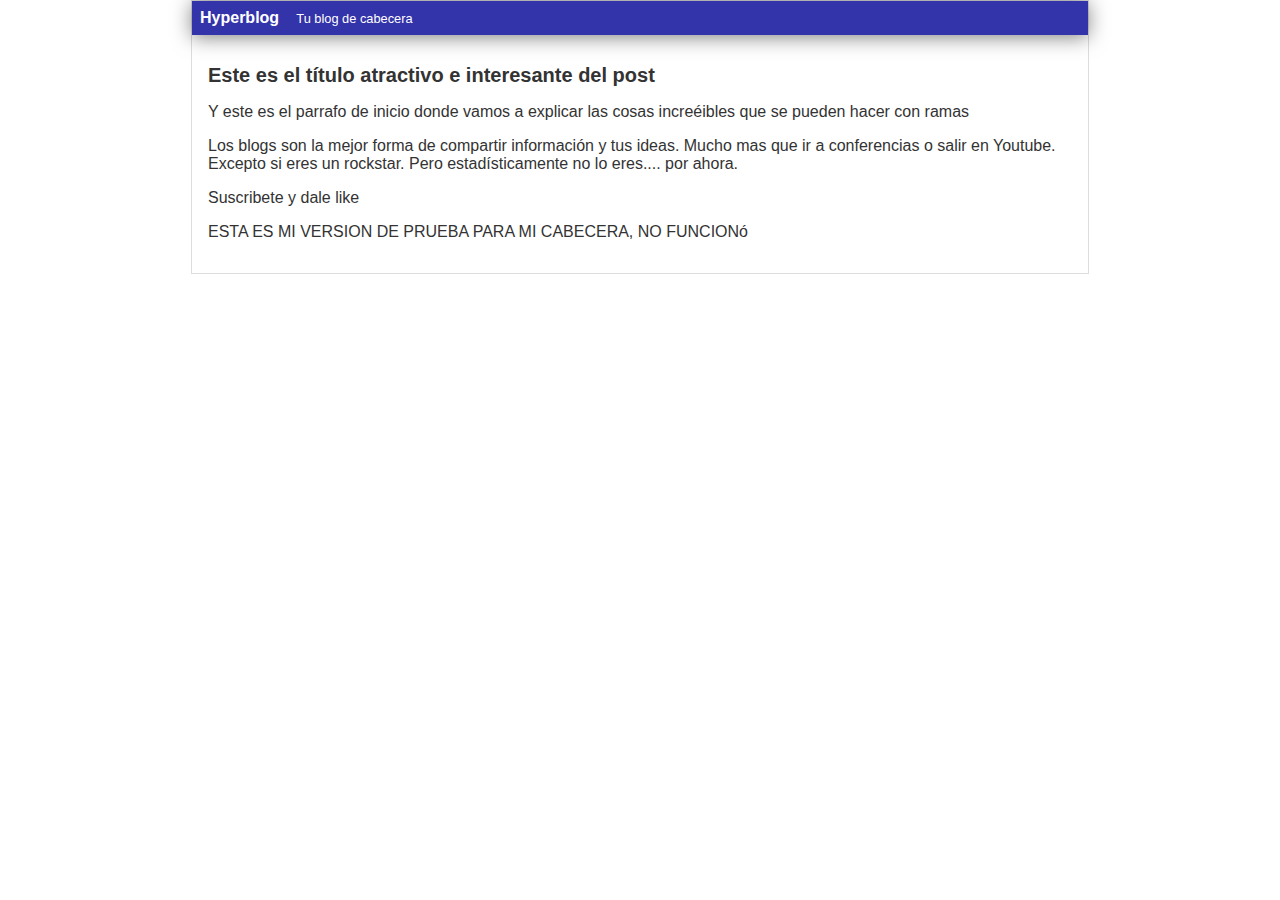
==== index.html @ 9c10b913 "hice otro commit cabecera" ====
<html>
    <head>
        <title>Bienvenido a mi Blog: 2.0</title>
        <link rel="stylesheet" href="./style.css" />
    </head>
    <body>
        <div id="container">
            <div id="cabecera">
                Hyperblog
                <span id="tagline">Tu blog de cabecera</span>
            </div>
            <div id="post">
                <h1>Este es el título atractivo e interesante del post</h1>
                <p>Y este es el parrafo de inicio donde vamos a explicar las cosas increéibles que se pueden hacer con ramas</p>
                <p>Los blogs son la mejor forma de compartir información y tus ideas. Mucho mas que ir a conferencias o salir en Youtube. Excepto si eres un rockstar. Pero estadísticamente no lo eres.... por ahora.</p>
                <p>Suscribete y dale like</p>
                <p>ESTA ES MI VERSION DE PRUEBA PARA MI CABECERA, NO FUNCIONó</p>

            </div>
        </div>
    </body>
</html>
---- style.css ----
body
{
    color: #333;
    text-align: center;
    font-family: Arial;
    font-size: 16px;
    margin: 0;
    padding: 0;
}

#cabecera
{
    background: #33A;
    box-shadow: 0px 2px 20px 0px rgba(0,0,0,0.5);
    color: white;
    font-weight: bold;
    margin: 0;
    padding: 0.5em;
}

#cabecera #tagline
{
    padding: 0 0 0 1em;
    font-weight: normal;
    font-size: 0.8em;
}

#container
{
    width: 70%;
    padding: 0;
    text-align: left;
    border: 1px solid #DDD;
    margin: 0 auto;
}

#container h1
{
    font-size: 20px;
}
#post
{
    padding: 1em;
}
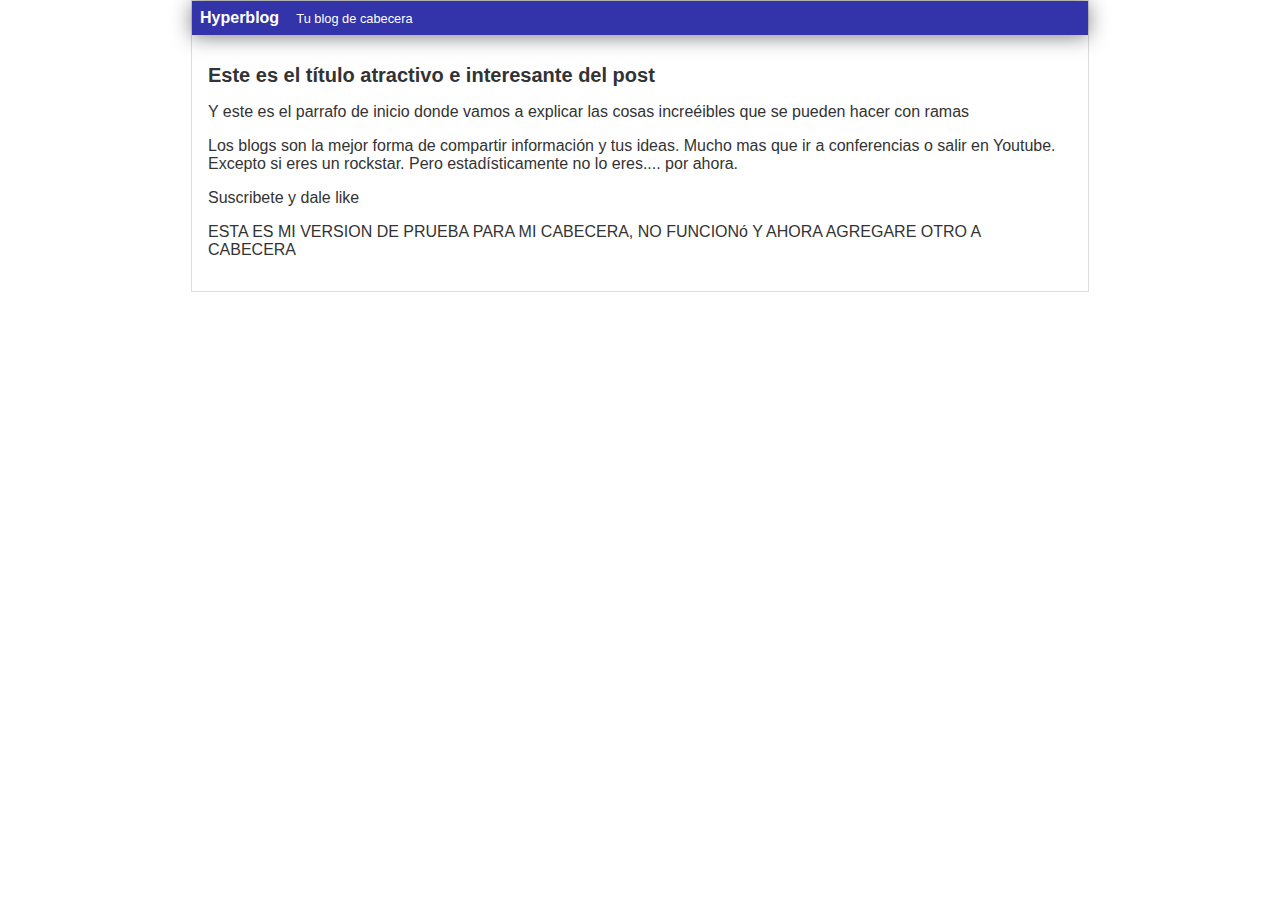
==== commit 04df4584: "segundo commit de prueba" ====
--- a/index.html
+++ b/index.html
@@ -14,7 +14,7 @@
                 <p>Y este es el parrafo de inicio donde vamos a explicar las cosas increéibles que se pueden hacer con ramas</p>
                 <p>Los blogs son la mejor forma de compartir información y tus ideas. Mucho mas que ir a conferencias o salir en Youtube. Excepto si eres un rockstar. Pero estadísticamente no lo eres.... por ahora.</p>
                 <p>Suscribete y dale like</p>
-                <p>ESTA ES MI VERSION DE PRUEBA PARA MI CABECERA, NO FUNCIONó</p>
+                <p>ESTA ES MI VERSION DE PRUEBA PARA MI CABECERA, NO FUNCIONó Y AHORA AGREGARE OTRO A CABECERA</p>
 
             </div>
         </div>
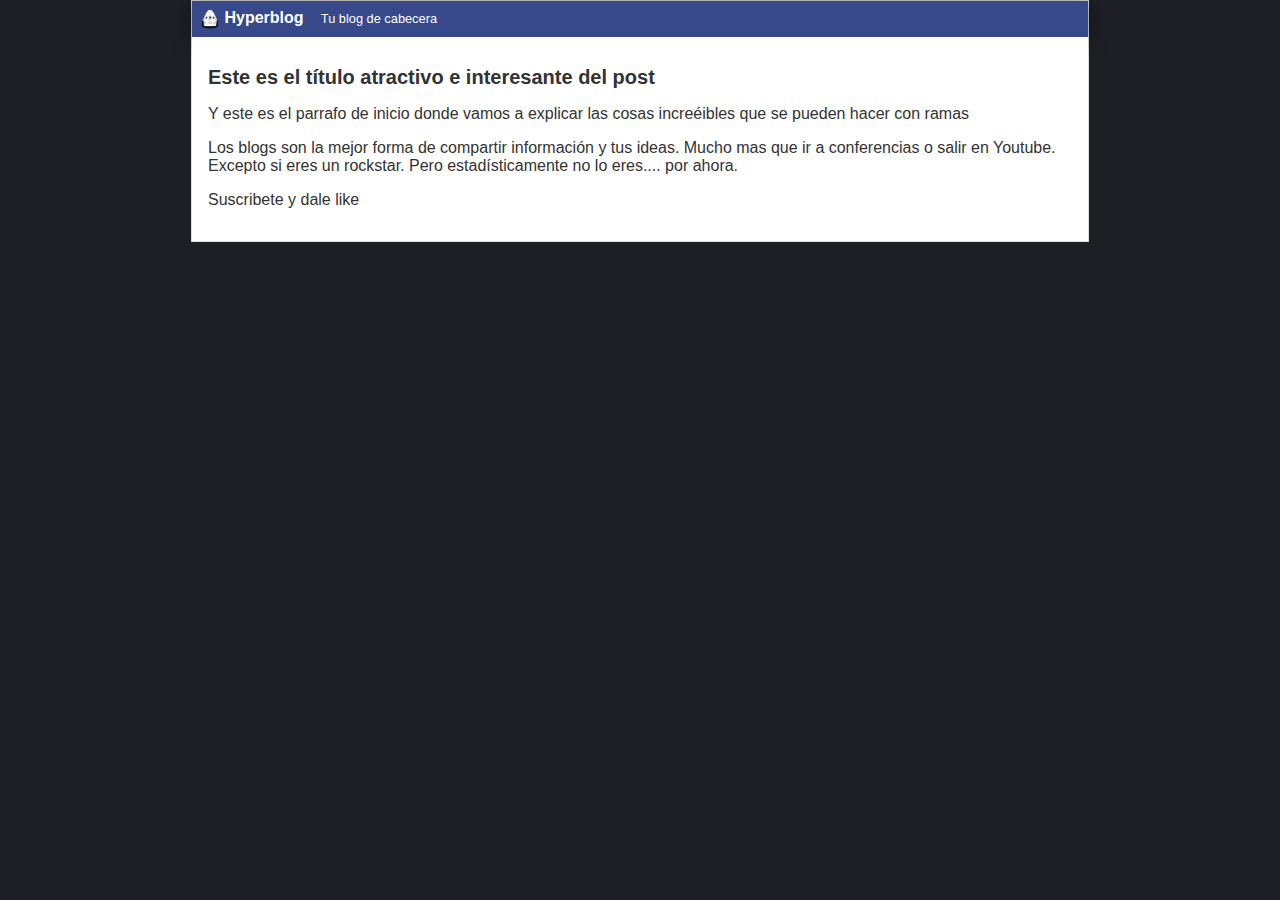
==== commit c4554a9d: "color de fondo, logo nuevo y mejor color de header" ====
--- a/index.html
+++ b/index.html
@@ -6,6 +6,7 @@
     <body>
         <div id="container">
             <div id="cabecera">
+                <img id="logo" src="imagenes/dragon.png" />
                 Hyperblog
                 <span id="tagline">Tu blog de cabecera</span>
             </div>
@@ -14,8 +15,6 @@
                 <p>Y este es el parrafo de inicio donde vamos a explicar las cosas increéibles que se pueden hacer con ramas</p>
                 <p>Los blogs son la mejor forma de compartir información y tus ideas. Mucho mas que ir a conferencias o salir en Youtube. Excepto si eres un rockstar. Pero estadísticamente no lo eres.... por ahora.</p>
                 <p>Suscribete y dale like</p>
-                <p>ESTA ES MI VERSION DE PRUEBA PARA MI CABECERA, NO FUNCIONó Y AHORA AGREGARE OTRO A CABECERA</p>
-
             </div>
         </div>
     </body>
--- a/style.css
+++ b/style.css
@@ -1,5 +1,6 @@
 body
 {
+    background: #1e1f24;
     color: #333;
     text-align: center;
     font-family: Arial;
@@ -10,12 +11,18 @@
 
 #cabecera
 {
-    background: #33A;
+    background: #37488b;
     box-shadow: 0px 2px 20px 0px rgba(0,0,0,0.5);
     color: white;
     font-weight: bold;
     margin: 0;
     padding: 0.5em;
+}
+
+#cabecera #logo
+{
+    width: 20px;
+    vertical-align: middle;
 }
 
 #cabecera #tagline
@@ -40,5 +47,6 @@
 }
 #post
 {
+    background: white;
     padding: 1em;
 }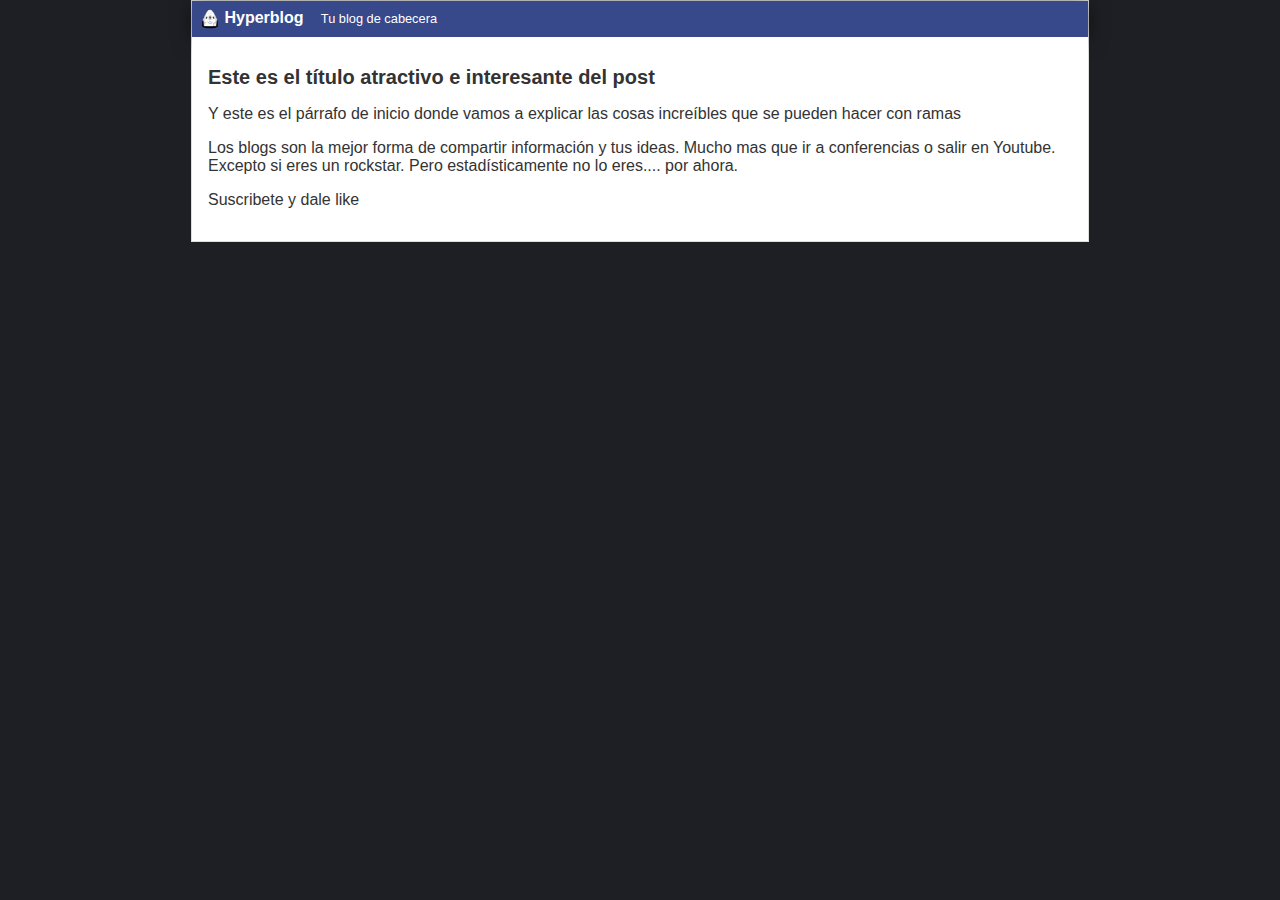
==== commit 078abe74: "Tildes y typos arreglados" ====
--- a/index.html
+++ b/index.html
@@ -12,7 +12,7 @@
             </div>
             <div id="post">
                 <h1>Este es el título atractivo e interesante del post</h1>
-                <p>Y este es el parrafo de inicio donde vamos a explicar las cosas increéibles que se pueden hacer con ramas</p>
+                <p>Y este es el párrafo de inicio donde vamos a explicar las cosas increíbles que se pueden hacer con ramas</p>
                 <p>Los blogs son la mejor forma de compartir información y tus ideas. Mucho mas que ir a conferencias o salir en Youtube. Excepto si eres un rockstar. Pero estadísticamente no lo eres.... por ahora.</p>
                 <p>Suscribete y dale like</p>
             </div>
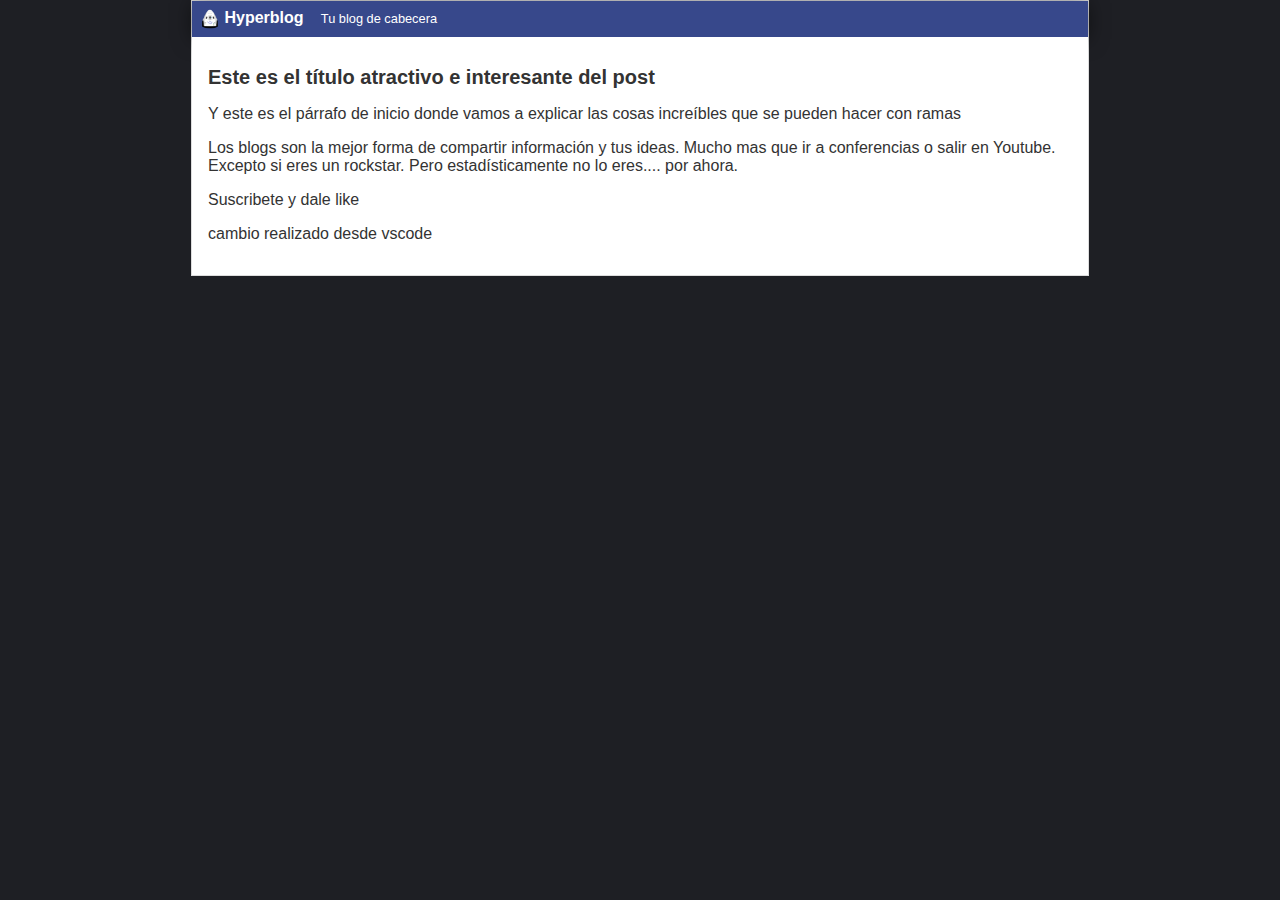
==== commit b11cd652: "hice un cambio desde vscode" ====
--- a/index.html
+++ b/index.html
@@ -15,6 +15,7 @@
                 <p>Y este es el párrafo de inicio donde vamos a explicar las cosas increíbles que se pueden hacer con ramas</p>
                 <p>Los blogs son la mejor forma de compartir información y tus ideas. Mucho mas que ir a conferencias o salir en Youtube. Excepto si eres un rockstar. Pero estadísticamente no lo eres.... por ahora.</p>
                 <p>Suscribete y dale like</p>
+                <p>cambio realizado desde vscode</p>
             </div>
         </div>
     </body>
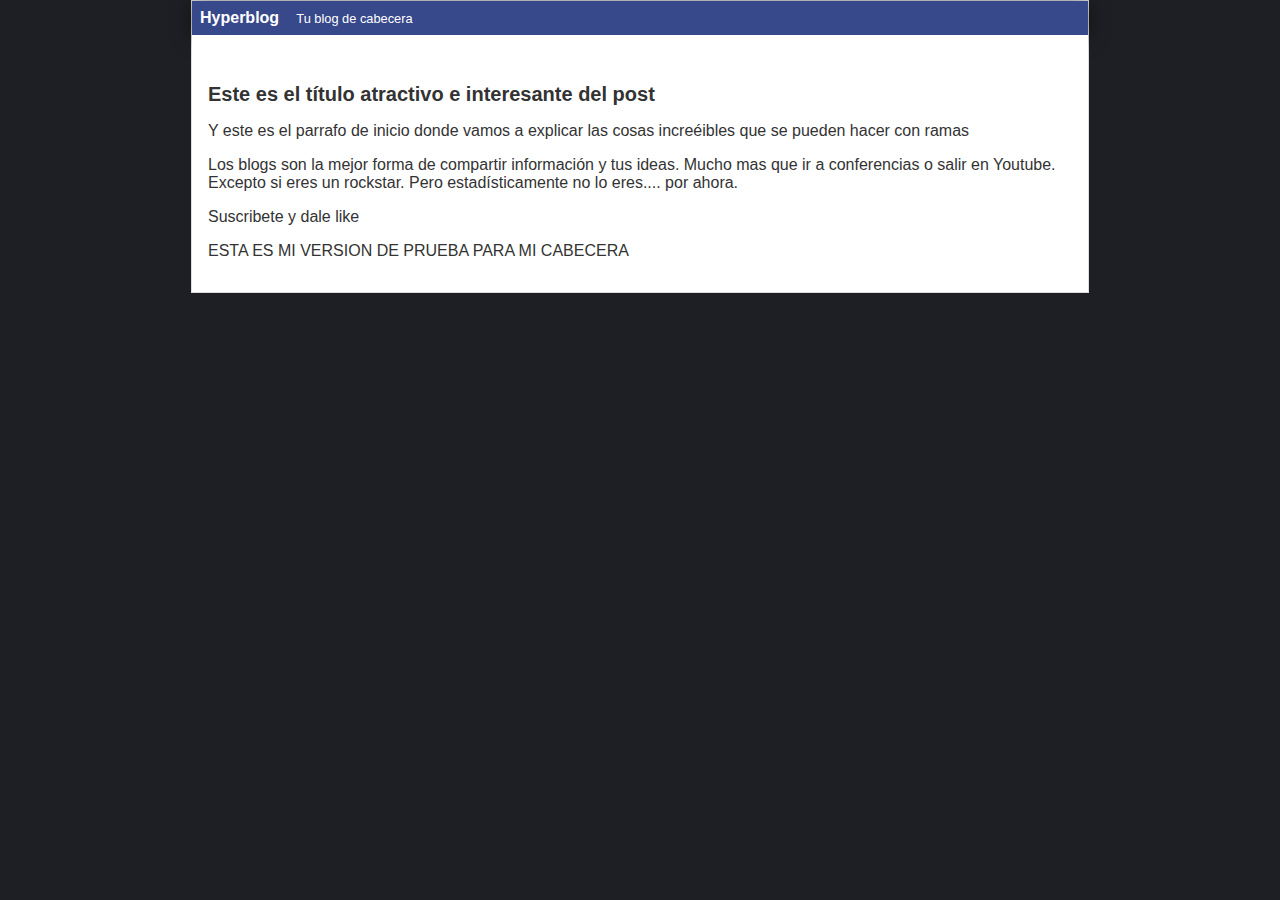
==== commit 19183b1b: "agregué foto" ====
--- a/index.html
+++ b/index.html
@@ -6,16 +6,16 @@
     <body>
         <div id="container">
             <div id="cabecera">
-                <img id="logo" src="imagenes/dragon.png" />
                 Hyperblog
                 <span id="tagline">Tu blog de cabecera</span>
             </div>
             <div id="post">
+                <p><img src="./pics/pequeño.jpg" alt=""></p>
                 <h1>Este es el título atractivo e interesante del post</h1>
-                <p>Y este es el párrafo de inicio donde vamos a explicar las cosas increíbles que se pueden hacer con ramas</p>
+                <p>Y este es el parrafo de inicio donde vamos a explicar las cosas increéibles que se pueden hacer con ramas</p>
                 <p>Los blogs son la mejor forma de compartir información y tus ideas. Mucho mas que ir a conferencias o salir en Youtube. Excepto si eres un rockstar. Pero estadísticamente no lo eres.... por ahora.</p>
                 <p>Suscribete y dale like</p>
-                <p>cambio realizado desde vscode</p>
+                <p>ESTA ES MI VERSION DE PRUEBA PARA MI CABECERA</p>
             </div>
         </div>
     </body>
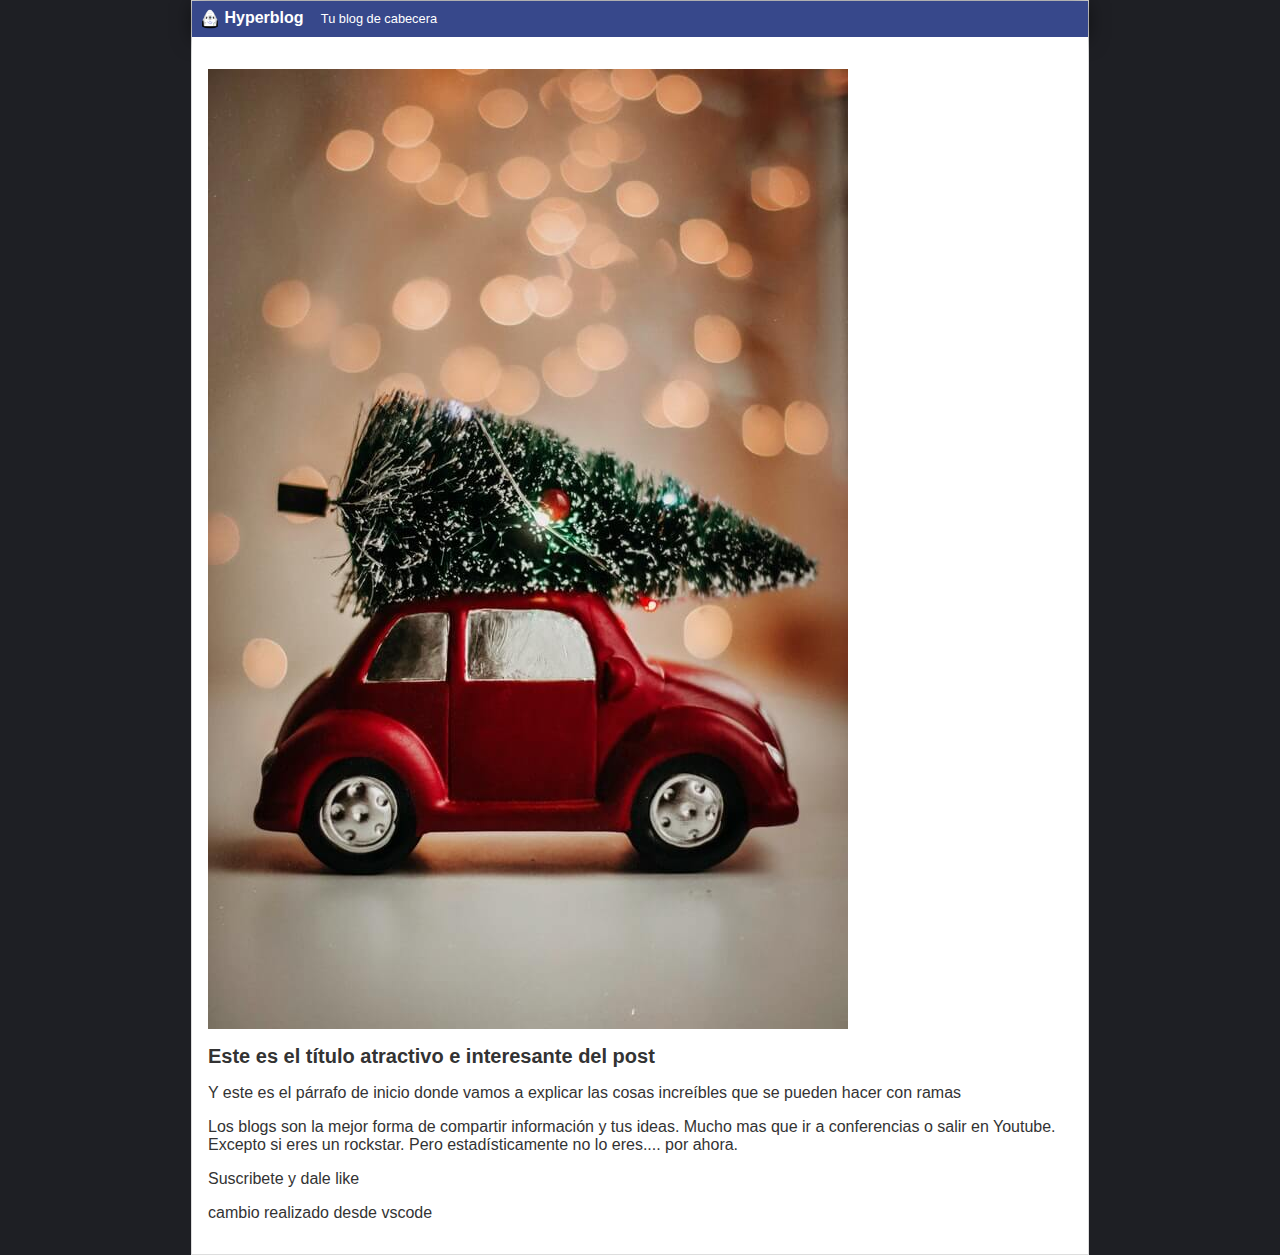
==== commit 8b14418a: "Merge branch 'footer'" ====
--- a/index.html
+++ b/index.html
@@ -6,16 +6,17 @@
     <body>
         <div id="container">
             <div id="cabecera">
+                <img id="logo" src="imagenes/dragon.png" />
                 Hyperblog
                 <span id="tagline">Tu blog de cabecera</span>
             </div>
             <div id="post">
                 <p><img src="./pics/pequeño.jpg" alt=""></p>
                 <h1>Este es el título atractivo e interesante del post</h1>
-                <p>Y este es el parrafo de inicio donde vamos a explicar las cosas increéibles que se pueden hacer con ramas</p>
+                <p>Y este es el párrafo de inicio donde vamos a explicar las cosas increíbles que se pueden hacer con ramas</p>
                 <p>Los blogs son la mejor forma de compartir información y tus ideas. Mucho mas que ir a conferencias o salir en Youtube. Excepto si eres un rockstar. Pero estadísticamente no lo eres.... por ahora.</p>
                 <p>Suscribete y dale like</p>
-                <p>ESTA ES MI VERSION DE PRUEBA PARA MI CABECERA</p>
+                <p>cambio realizado desde vscode</p>
             </div>
         </div>
     </body>
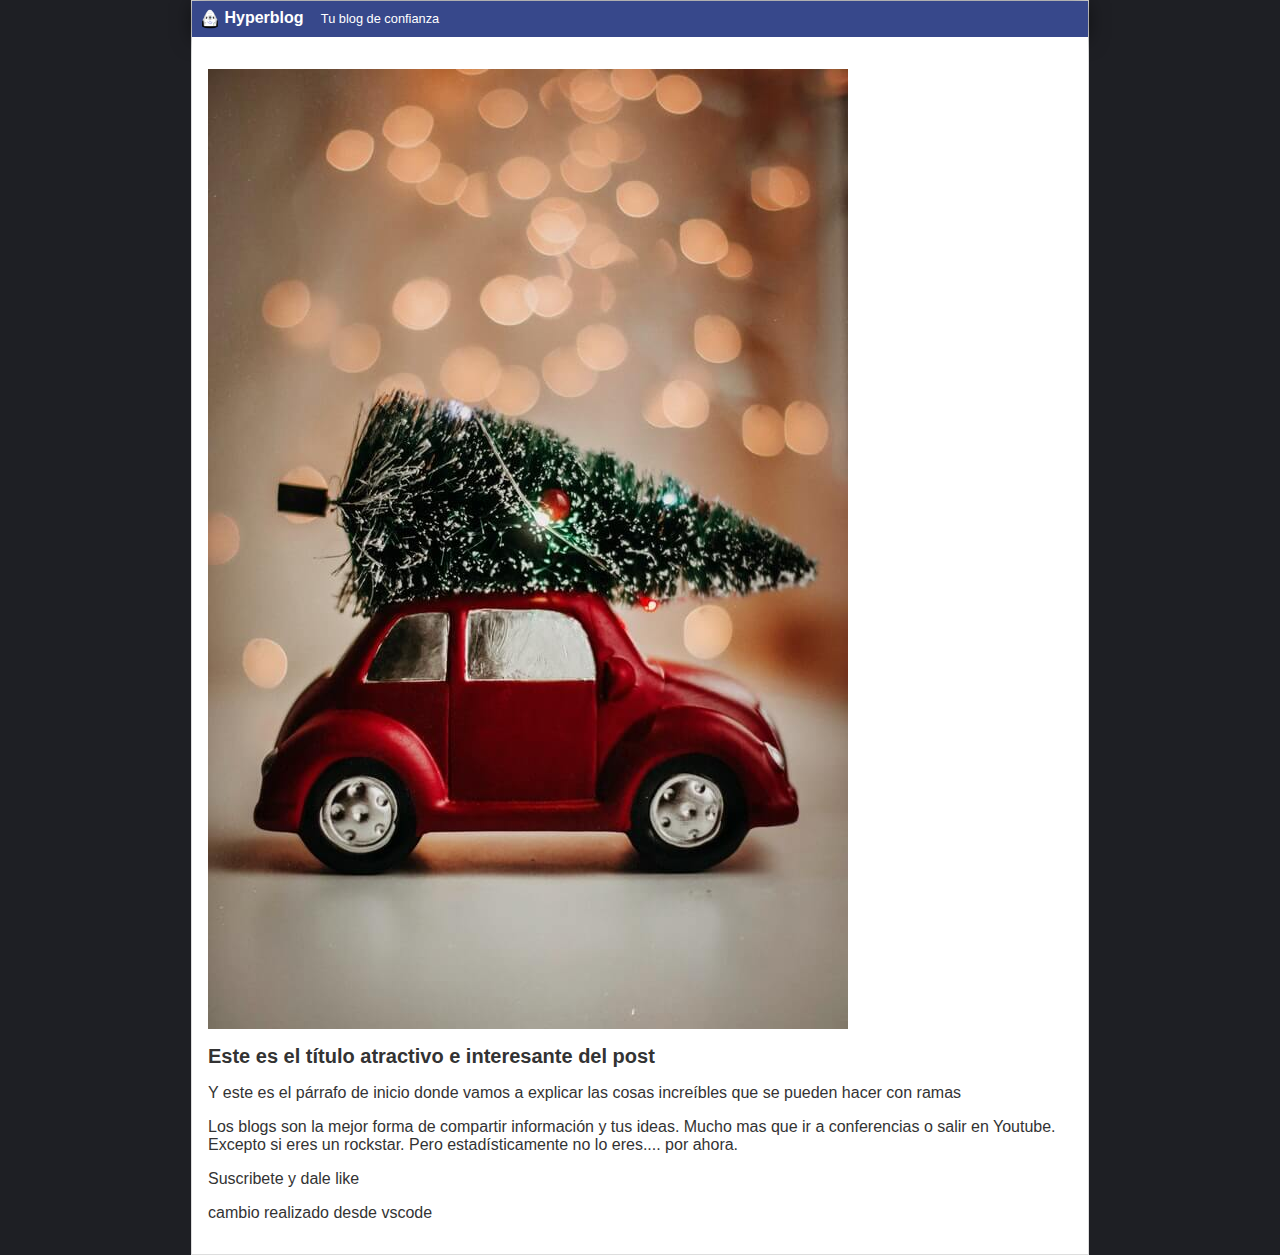
==== commit ffb6d9ff: "Cambio al tagline y color del footer :)" ====
--- a/index.html
+++ b/index.html
@@ -8,7 +8,7 @@
             <div id="cabecera">
                 <img id="logo" src="imagenes/dragon.png" />
                 Hyperblog
-                <span id="tagline">Tu blog de cabecera</span>
+                <span id="tagline">Tu blog de confianza</span>
             </div>
             <div id="post">
                 <p><img src="./pics/pequeño.jpg" alt=""></p>
--- a/style.css
+++ b/style.css
@@ -49,4 +49,8 @@
 {
     background: white;
     padding: 1em;
+}
+footer{
+    background-color: aquamarine;
+    color: black;
 }